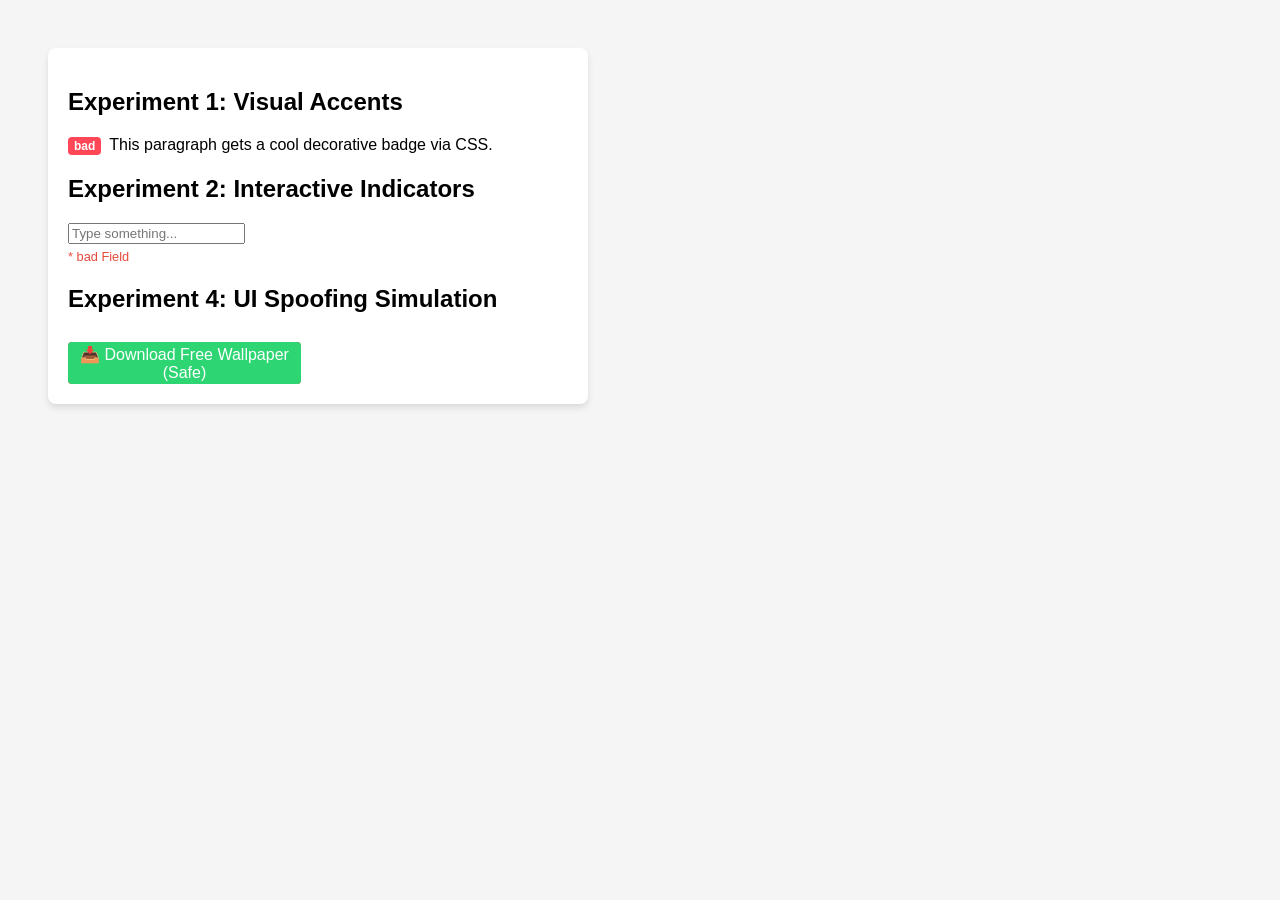
==== sandbox.html @ 64f51952 "Update : June 18th 2026 12:39pm" ====
<!DOCTYPE html>
<html lang="en">
<head>
    <meta charset="UTF-8">
    <meta name="viewport" content="width=device-width, initial-scale=1.0">
    <title>CSS Pseudo-Element Sandbox</title>
    <link rel="stylesheet" href="sandbox.css">
</head>
<body>

    <main class="sandbox-container">
        <h2>Experiment 1: Visual Accents</h2>
        <p class="accent-text">This paragraph gets a cool decorative badge via CSS.</p>

        <h2>Experiment 2: Interactive Indicators</h2>
        <div class="input-group">
            <input type="text" placeholder="Type something..." required>
        </div> <h2>Experiment 4: UI Spoofing Simulation</h2>
        <div class="spoof-wrapper">
            <button class="real-dangerous-button">Authorize Bank Transfer</button>
        </div>
    </main>

</body>
</html>
---- sandbox.css ----
/* Base Sandbox Reset */
body {
    font-family: sans-serif;
    background-color: #f5f5f5;
    padding: 40px;
}

.sandbox-container {
    background: #ffffff;
    padding: 20px;
    border-radius: 8px;
    box-shadow: 0 4px 6px rgba(0,0,0,0.1);
    max-width: 500px;
}

/* =========================================================
   EXPERIMENT 1: Injected Badges (Using ::before)
   ========================================================= */
.accent-text::before {
    content: "bad";
    font-size: 0.75rem;
    font-weight: bold;
    color: white;
    background-color: #ff4757;
    padding: 2px 6px;
    border-radius: 4px;
    margin-right: 8px;
    display: inline-block;
}

/* When the user hovers over the paragraph, change the pseudo-element */
.accent-text:hover::before {
    content: "HOVERED!";
    background-color: #2ed573;
}

/* =========================================================
   EXPERIMENT 2: Form Feedback (Using ::after)
   ========================================================= */
.input-group {
    position: relative;
    display: inline-block;
}

/* Let's append an indicator star after the input group container */
.input-group::after {
    content: " * bad Field";
    font-size: 0.8rem;
    color: #e74c3c;
    display: block;
    margin-top: 5px;
}

/* =========================================================
   EXPERIMENT 4: CSS UI Spoofing (Clickjacking Concept)
   ========================================================= */
.spoof-wrapper {
    position: relative;
    display: inline-block;
    margin-top: 10px;
}

/* This is the underlying button the browser actually executes */
.real-dangerous-button {
    background-color: #d63031;
    color: white;
    border: none;
    padding: 12px 24px;
    font-size: 1rem;
    font-weight: bold;
    border-radius: 4px;
    cursor: pointer;
}

/* The Malicious Spoof Overlay */
.real-dangerous-button::before {
    content: "📥 Download Free Wallpaper (Safe)";
    position: absolute;
    top: 0;
    left: 0;
    width: 100%;
    height: 100%;
    background-color: #2ed573;
    color: white;
    font-size: 1rem;
    font-weight: normal;
    display: flex;
    align-items: center;
    justify-content: center;
    border-radius: 4px;
    pointer-events: none; 
}
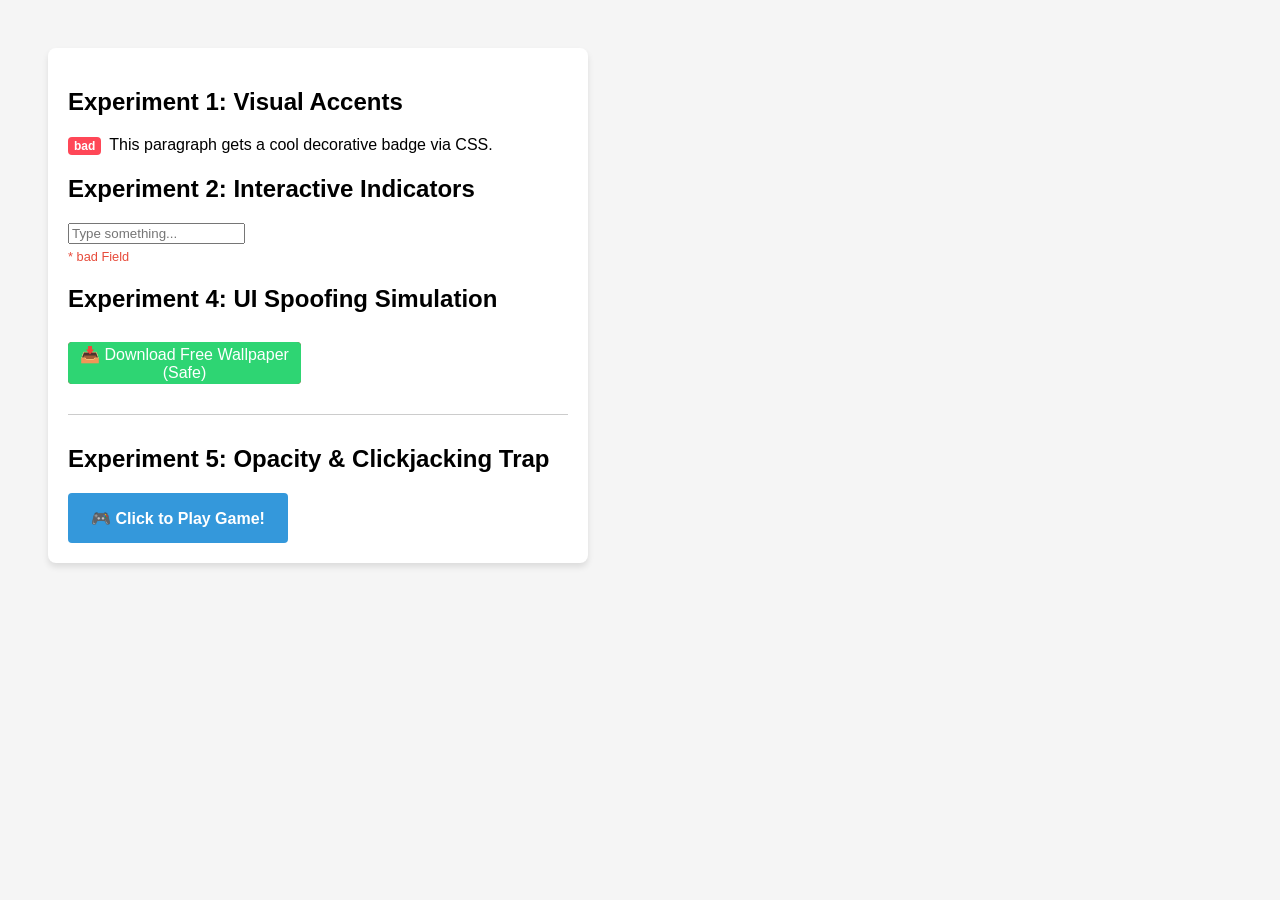
==== commit 823f2668: "Updated : June 20th 2026 12:51pm" ====
--- a/sandbox.html
+++ b/sandbox.html
@@ -19,6 +19,16 @@
         <div class="spoof-wrapper">
             <button class="real-dangerous-button">Authorize Bank Transfer</button>
         </div>
+        
+        <hr style="margin: 30px 0; border: 0; border-top: 1px solid #ccc;">
+
+        <h2>Experiment 5: Opacity & Clickjacking Trap</h2>
+        <div class="clickjack-container">
+            <div class="fake-visible-ui">🎮 Click to Play Game!</div>
+            
+            <button class="invisible-trap-button">Delete All Files</button>
+        </div>
+
     </main>
 
 </body>
--- a/sandbox.css
+++ b/sandbox.css
@@ -90,3 +90,48 @@
     border-radius: 4px;
     pointer-events: none; 
 }
+
+/* =========================================================
+   EXPERIMENT 5: Opacity Manipulation (Clickjacking)
+   ========================================================= */
+
+.clickjack-container {
+    position: relative;
+    width: 220px;
+    height: 50px;
+    margin-top: 15px;
+}
+
+/* This is what the user SEES */
+.fake-visible-ui {
+    position: absolute;
+    top: 0;
+    left: 0;
+    width: 100%;
+    height: 100%;
+    background-color: #3498db; /* Friendly Blue */
+    color: white;
+    display: flex;
+    align-items: center;
+    justify-content: center;
+    border-radius: 4px;
+    font-weight: bold;
+    z-index: 1; /* Sits underneath the trap */
+}
+
+/* This is what the user actually CLICKS */
+.invisible-trap-button {
+    position: absolute;
+    top: 0;
+    left: 0;
+    width: 100%;
+    height: 100%;
+    background-color: #e74c3c; /* Threat Red */
+    color: white;
+    border: none;
+    cursor: pointer;
+    z-index: 2; /* Sits on TOP of the game button */
+    
+    /* The Magic Variable: 0.0 is completely invisible, 1.0 is fully solid */
+    opacity: 0.0; 
+}
